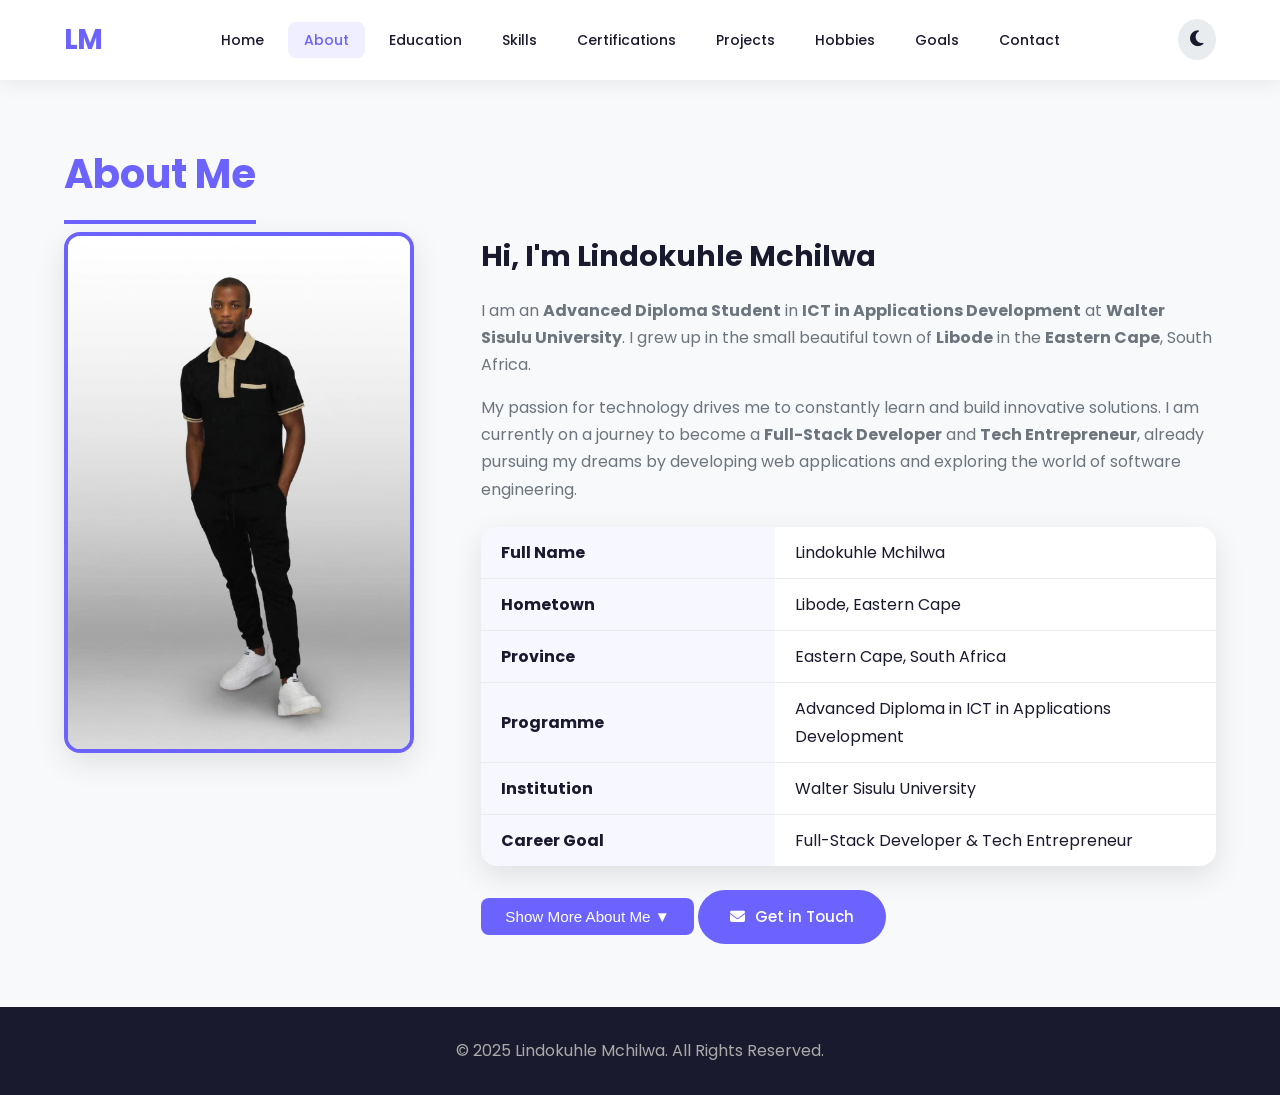
==== about.html @ 39c58cd5 "Initial commit - Portfolio website" ====
<!DOCTYPE html>
<html lang="en">
<head>
    <meta charset="UTF-8" />
    <meta name="viewport" content="width=device-width, initial-scale=1.0" />
    <title>About Me - Lindokuhle Mchilwa</title>
    <link rel="stylesheet" href="style.css" />
    <link href="https://fonts.googleapis.com/css2?family=Poppins:wght@300;400;500;600;700&display=swap" rel="stylesheet" />
    <link rel="stylesheet" href="https://cdnjs.cloudflare.com/ajax/libs/font-awesome/6.4.0/css/all.min.css" />
</head>
<body>
    <nav class="navbar">
        <div class="container nav-container">
            <a href="index.html" class="logo">LM</a>
            <ul class="nav-menu">
                <li><a href="index.html">Home</a></li>
                <li><a href="about.html" class="active">About</a></li>
                <li><a href="education.html">Education</a></li>
                <li><a href="skills.html">Skills</a></li>
                <li><a href="certifications.html">Certifications</a></li>
                <li><a href="projects.html">Projects</a></li>
                <li><a href="hobbies.html">Hobbies</a></li>
                <li><a href="goals.html">Goals</a></li>
                <li><a href="contact.html">Contact</a></li>
            </ul>
            <div class="nav-actions">
                <button id="theme-toggle" class="theme-btn" title="Toggle Dark Mode">
                    <i class="fas fa-moon"></i>
                </button>
                <button class="menu-toggle" id="menu-toggle">
                    <i class="fas fa-bars"></i>
                </button>
            </div>
        </div>
    </nav>

    <main>
        <section class="page-section">
            <div class="container">
                <h2 class="page-title">About Me</h2>

                <div class="about-grid">
                    <div class="about-image">
                        <img src="images/profile.jpg" alt="Lindokuhle Mchilwa" />
                    </div>

                    <div class="about-content">
                        <h3>Hi, I'm Lindokuhle Mchilwa</h3>
                        <p>
                            I am an <strong>Advanced Diploma Student</strong> in <strong> ICT in Applications Development</strong>
                            at <strong>Walter Sisulu University</strong>. I grew up in the small beautiful town of
                            <strong>Libode</strong> in the <strong>Eastern Cape</strong>, South Africa.
                        </p>
                        <p>
                            My passion for technology drives me to constantly learn and build innovative solutions.
                            I am currently on a journey to become a <strong>Full-Stack Developer</strong> and
                            <strong>Tech Entrepreneur</strong>, already pursuing my dreams by developing
                            web applications and exploring the world of software engineering.
                        </p>

                        <div class="about-details">
                            <table class="info-table">
                                <tr>
                                    <td><strong>Full Name</strong></td>
                                    <td>Lindokuhle Mchilwa</td>
                                </tr>
                                <tr>
                                    <td><strong>Hometown</strong></td>
                                    <td>Libode, Eastern Cape</td>
                                </tr>
                                <tr>
                                    <td><strong>Province</strong></td>
                                    <td>Eastern Cape, South Africa</td>
                                </tr>
                                <tr>
                                    <td><strong>Programme</strong></td>
                                    <td>Advanced Diploma in ICT in Applications Development</td>
                                </tr>
                                <tr>
                                    <td><strong>Institution</strong></td>
                                    <td>Walter Sisulu University</td>
                                </tr>
                                <tr>
                                    <td><strong>Career Goal</strong></td>
                                    <td>Full-Stack Developer &amp; Tech Entrepreneur</td>
                                </tr>
                            </table>
                        </div>

                        <!-- Show / Hide Feature -->
                        <button class="toggle-info-btn">Show More About Me ▼</button>
                        <div class="hidden-content">
                            <h4>More About My Journey</h4>
                            <p>
                                I started my journey in technology during high school where I discovered my passion for coding.
                                Since then, I have been dedicated to learning and growing as a developer. I believe in continuous
                                learning and I'm always eager to take on new challenges that push me to grow.
                            </p>
                            <p>
                                When I'm not coding, I enjoy exploring new technologies, contributing to open-source projects,
                                and mentoring others who are starting their journey in tech.
                            </p>
                        </div>

                        <a href="contact.html" class="btn btn-primary">
                            <i class="fas fa-envelope"></i> Get in Touch
                        </a>
                    </div>
                </div>
            </div>
        </section>
    </main>

    <footer class="footer">
        <div class="container">
            <p>&copy; 2025 Lindokuhle Mchilwa. All Rights Reserved.</p>
        </div>
    </footer>

    <script src="script.js"></script>
</body>
</html>
---- style.css ----
/* ============================================
   RESET & BASE STYLES
   ============================================ */

/* The * selector targets every single element on the page */
* {
    margin: 0;                    /* Remove the default outer space browsers add */
    padding: 0;                   /* Remove the default inner space browsers add */
    box-sizing: border-box;       /* Make width and height include padding and border */
}

/* :root is the highest level element. We store reusable values (CSS variables) here */
:root {
    --primary: #6C63FF;           /* Main purple brand colour */
    --primary-dark: #5a52d5;      /* Darker purple used for hover effects */
    --secondary: #FF6584;         /* Pink/red accent colour */
    --dark: #1a1a2e;              /* Very dark navy colour for text and dark backgrounds */
    --dark-secondary: #16213e;    /* Slightly lighter dark navy */
    --light: #f8f9fa;             /* Very light grey background colour */
    --white: #ffffff;             /* Pure white */
    --gray: #6c757d;              /* Medium grey used for secondary text */
    --light-gray: #e9ecef;        /* Light grey used for borders and button backgrounds */
    --shadow: 0 10px 30px rgba(0, 0, 0, 0.1);        /* Soft shadow */
    --shadow-hover: 0 15px 40px rgba(0, 0, 0, 0.2);  /* Stronger shadow used on hover */
    --border-radius: 16px;        /* Standard rounded corner size */
    --transition: all 0.3s ease;  /* Smooth animation that lasts 0.3 seconds */
}

html {
    scroll-behavior: smooth;      /* Makes the page scroll smoothly when clicking links */
}

body {
    font-family: 'Poppins', sans-serif;  /* Use the Poppins font, fallback to system sans-serif */
    background-color: var(--light);      /* Light grey background */
    color: var(--dark);                  /* Dark text colour */
    line-height: 1.7;                    /* Comfortable space between lines of text */
    transition: var(--transition);       /* Smooth colour changes when switching themes */
}

.container {
    max-width: 1200px;            /* The content will never be wider than 1200px */
    margin: 0 auto;               /* Centre the container horizontally */
    padding: 0 24px;              /* Add 24px space on the left and right sides */
}

/* ============================================
   NAVIGATION
   ============================================ */

.navbar {
    background: var(--white);     /* White background */
    padding: 16px 0;              /* Vertical padding only */
    box-shadow: 0 2px 20px rgba(0, 0, 0, 0.08);  /* Soft shadow under the navbar */
    position: sticky;             /* Sticks to the top of the screen when scrolling */
    top: 0;                       /* Stick at the very top */
    z-index: 1000;                /* Make sure it stays above other elements */
    transition: var(--transition);
}

.nav-container {
    display: flex;                /* Use flexbox layout */
    justify-content: space-between; /* Put logo on the left and menu on the right */
    align-items: center;          /* Centre items vertically */
    flex-wrap: wrap;              /* Allow items to wrap on small screens */
}

.logo {
    font-size: 28px;
    font-weight: 700;             /* Bold text */
    color: var(--primary);        /* Purple colour */
    text-decoration: none;        /* Remove the underline from the link */
    letter-spacing: -1px;         /* Slightly tighter letter spacing */
}

.nav-menu {
    list-style: none;             /* Remove the default bullet points */
    display: flex;                /* Arrange menu items in a row */
    gap: 8px;                      /* Small space between menu items */
    flex-wrap: wrap;
}

.nav-menu a {
    text-decoration: none;
    color: var(--dark);
    font-weight: 500;
    font-size: 14px;
    padding: 8px 16px;            /* Make the clickable area larger */
    border-radius: 8px;
    transition: var(--transition);
}

.nav-menu a:hover,
.nav-menu a.active {
    color: var(--primary);        /* Purple text when hovered or active */
    background: rgba(108, 99, 255, 0.1);  /* Very light purple background */
}

.nav-actions {
    display: flex;
    align-items: center;
    gap: 12px;                    /* Space between the theme button and hamburger button */
}

.theme-btn,
.menu-toggle {
    background: var(--light-gray);
    border: none;
    padding: 10px 12px;
    border-radius: 50%;           /* Make the buttons perfectly round */
    cursor: pointer;
    font-size: 18px;
    transition: var(--transition);
    color: var(--dark);
}

.theme-btn:hover,
.menu-toggle:hover {
    background: var(--primary);
    color: white;
    transform: rotate(20deg);     /* Slight rotation on hover for a fun effect */
}

.menu-toggle {
    display: none;                /* Hidden on desktop. Shown only on mobile via media query */
}

/* ============================================
   HERO SECTION (HOME PAGE)
   ============================================ */

.hero {
    padding: 80px 0 60px;         /* Top padding 80px, bottom padding 60px */
    min-height: 80vh;             /* At least 80% of the browser height */
    display: flex;
    align-items: center;          /* Centre content vertically */
}

.hero-container {
    display: grid;
    grid-template-columns: 1fr 1fr;  /* Two equal columns */
    gap: 60px;                       /* Space between the two columns */
    align-items: center;
}

.hero-content .greeting {
    display: inline-block;        /* Only as wide as the text */
    background: rgba(108, 99, 255, 0.12);
    color: var(--primary);
    padding: 4px 16px;
    border-radius: 20px;          /* Pill shape */
    font-size: 14px;
    font-weight: 500;
    margin-bottom: 12px;
}

.hero-content h1 {
    font-size: 48px;
    font-weight: 700;
    line-height: 1.2;
    margin-bottom: 12px;
}

.hero-content .highlight {
    color: var(--primary);        /* Purple colour for part of the name */
}

.hero-content .tagline {
    font-size: 18px;
    color: var(--gray);
    margin-bottom: 16px;
    font-weight: 400;
}

.hero-content .bio {
    font-size: 16px;
    color: var(--gray);
    max-width: 480px;             /* Limit the width of the paragraph */
    margin-bottom: 28px;
}

.hero-buttons {
    display: flex;
    gap: 16px;
    flex-wrap: wrap;
    margin-bottom: 32px;
}

.btn {
    display: inline-flex;         /* Flex so icon and text stay aligned */
    align-items: center;
    gap: 10px;
    padding: 14px 32px;
    border-radius: 50px;          /* Fully rounded (pill shape) */
    text-decoration: none;
    font-weight: 500;
    font-size: 15px;
    transition: var(--transition);
    border: none;
    cursor: pointer;
}

.btn-primary {
    background: var(--primary);
    color: white;
}

.btn-primary:hover {
    background: var(--primary-dark);
    transform: translateY(-3px);  /* Move the button up slightly */
    box-shadow: 0 10px 25px rgba(108, 99, 255, 0.3);
}

.btn-secondary {
    background: var(--light-gray);
    color: var(--dark);
}

.btn-secondary:hover {
    background: var(--dark);
    color: white;
    transform: translateY(-3px);
}

.social-links {
    display: flex;
    gap: 16px;
    flex-wrap: wrap;
}

.social-links a {
    display: flex;
    align-items: center;
    justify-content: center;
    width: 44px;
    height: 44px;
    border-radius: 50%;           /* Circle */
    background: var(--light-gray);
    color: var(--dark);
    font-size: 18px;
    transition: var(--transition);
}

.social-links a:hover {
    background: var(--primary);
    color: white;
    transform: translateY(-4px);  /* Lift the icon up on hover */
}

.hero-image {
    display: flex;
    justify-content: center;
    align-items: center;
}

.profile-frame {
    width: 340px;
    height: 340px;
    border-radius: 50%;
    overflow: hidden;
    border: 6px solid var(--primary);
    box-shadow: 0 20px 60px rgba(108, 99, 255, 0.25);
    animation: float 6s ease-in-out infinite;
    background-color: #f0f0f0; /* Optional: light background if image doesn't fill the circle */
}

.profile-frame img {
    width: 100%;
    height: 100%;
    object-fit: contain;        /* Show full image */
    object-position: center;    /* Keep it centered */
}

/* Keyframes define the floating animation */
@keyframes float {
    0%, 100% { transform: translateY(0); }     /* Start and end at normal position */
    50% { transform: translateY(-16px); }      /* Move up 16px in the middle */
}

/* ============================================
   QUICK INFO CARDS
   ============================================ */

.quick-info {
    padding: 40px 0 80px;
}

.info-cards {
    display: grid;
    grid-template-columns: repeat(4, 1fr);  /* 4 equal columns */
    gap: 24px;
}

.info-card {
    background: var(--white);
    padding: 28px 20px;
    border-radius: var(--border-radius);
    text-align: center;
    box-shadow: var(--shadow);
    transition: var(--transition);
    border: 1px solid rgba(0, 0, 0, 0.04);
}

.info-card:hover {
    transform: translateY(-6px);          /* Lift the card up */
    box-shadow: var(--shadow-hover);      /* Stronger shadow */
}

.info-card i {
    font-size: 32px;
    color: var(--primary);
    margin-bottom: 12px;
}

.info-card h4 {
    font-size: 14px;
    color: var(--gray);
    font-weight: 500;
    margin-bottom: 4px;
}

.info-card p {
    font-weight: 600;
    font-size: 14px;
}

/* ============================================
   PAGE SECTIONS (Used on About, Education, etc.)
   ============================================ */

.page-section {
    padding: 60px 0;              /* Vertical space for every major page section */
}

.page-title {
    font-size: 2.5rem;
    font-weight: 700;
    color: var(--primary);
    margin-bottom: 8px;
    border-bottom: 4px solid var(--primary);  /* Purple underline */
    padding-bottom: 12px;
    display: inline-block;        /* Only as wide as the text */
}

.section-subtitle {
    color: var(--gray);
    font-size: 1.1rem;
    margin-bottom: 40px;
}

/* ============================================
   ABOUT PAGE
   ============================================ */

.about-grid {
    display: grid;
    grid-template-columns: 1fr 2fr;  /* Image takes 1 part, text takes 2 parts */
    gap: 50px;
    align-items: start;
}

.about-image img {
    width: 100%;
    max-width: 350px;
    border-radius: var(--border-radius);
    border: 4px solid var(--primary);
    box-shadow: var(--shadow);
}

.about-content h3 {
    font-size: 1.8rem;
    margin-bottom: 16px;
}

.about-content p {
    color: var(--gray);
    margin-bottom: 16px;
}

.about-details {
    margin: 24px 0;
}

.info-table {
    width: 100%;
    border-collapse: collapse;    /* Remove gaps between table cells */
    background: var(--white);
    border-radius: var(--border-radius);
    overflow: hidden;             /* Keeps the rounded corners on the table */
    box-shadow: var(--shadow);
}

.info-table tr {
    border-bottom: 1px solid var(--light-gray);
}

.info-table tr:last-child {
    border-bottom: none;          /* No line under the last row */
}

.info-table td {
    padding: 12px 20px;
}

.info-table td:first-child {
    font-weight: 600;
    width: 40%;
    background: rgba(108, 99, 255, 0.05);  /* Very light purple background */
}

/* ============================================
   EDUCATION PAGE
   ============================================ */

.education-timeline {
    position: relative;
    padding-left: 40px;           /* Space for the vertical line and icons */
}

.education-timeline::before {
    content: '';                  /* Empty content used to create the vertical line */
    position: absolute;
    left: 15px;
    top: 0;
    bottom: 0;
    width: 3px;
    background: var(--primary);   /* Purple vertical timeline line */
}

.education-item {
    position: relative;
    margin-bottom: 40px;
    padding-left: 30px;
}

.education-icon {
    position: absolute;
    left: -42px;                  /* Position the icon over the timeline line */
    top: 0;
    width: 50px;
    height: 50px;
    background: var(--primary);
    border-radius: 50%;
    display: flex;
    align-items: center;
    justify-content: center;
    color: white;
    font-size: 20px;
}

.education-content {
    background: var(--white);
    padding: 24px 30px;
    border-radius: var(--border-radius);
    box-shadow: var(--shadow);
}

.education-content h3 {
    font-size: 1.3rem;
    color: var(--primary);
}

.education-institution {
    color: var(--gray);
    font-weight: 500;
}

.education-date {
    color: var(--gray);
    font-size: 0.9rem;
}

.education-content ul {
    padding-left: 20px;
    margin-top: 10px;
}

.education-content ul li {
    color: var(--gray);
    margin-bottom: 6px;
}

/* ============================================
   SKILLS PAGE
   ============================================ */

.skills-grid {
    display: grid;
    grid-template-columns: repeat(3, 1fr);  /* 3 columns */
    gap: 30px;
    margin-bottom: 40px;
}

.skill-card {
    background: var(--white);
    padding: 24px;
    border-radius: var(--border-radius);
    box-shadow: var(--shadow);
    transition: var(--transition);
}

.skill-card:hover {
    transform: translateY(-5px);
    box-shadow: var(--shadow-hover);
}

.skill-header {
    display: flex;
    align-items: center;
    gap: 12px;
    margin-bottom: 12px;
}

.skill-header i {
    font-size: 32px;
    color: var(--primary);
}

.skill-header h3 {
    flex: 1;                      /* Take up the remaining space */
    font-size: 1.1rem;
}

.skill-percent {
    font-weight: 600;
    color: var(--primary);
}

.skill-bar {
    width: 100%;
    height: 10px;
    background: var(--light-gray); /* Background of the progress bar */
    border-radius: 10px;
    overflow: hidden;
    margin-bottom: 8px;
}

.skill-progress {
    height: 100%;
    background: var(--primary);   /* The filled part of the progress bar */
    border-radius: 10px;
    transition: width 1.5s ease;  /* Smooth animation when the width changes */
}

.skill-description {
    font-size: 0.9rem;
    color: var(--gray);
}

/* ============================================
   CERTIFICATIONS PAGE
   ============================================ */

.certifications-grid {
    display: grid;
    grid-template-columns: repeat(2, 1fr);  /* 2 columns */
    gap: 30px;
}

.certification-card {
    background: var(--white);
    padding: 30px;
    border-radius: var(--border-radius);
    box-shadow: var(--shadow);
    text-align: center;
    transition: var(--transition);
}

.certification-card:hover {
    transform: translateY(-5px);
    box-shadow: var(--shadow-hover);
}

.cert-icon {
    font-size: 48px;
    color: var(--primary);
    margin-bottom: 16px;
}

.certification-card h3 {
    font-size: 1.2rem;
    margin-bottom: 8px;
}

.cert-issuer {
    color: var(--gray);
    font-weight: 500;
}

.cert-date {
    color: var(--gray);
    font-size: 0.9rem;
    margin-bottom: 12px;
}

.cert-description {
    color: var(--gray);
    font-size: 0.95rem;
}

.cert-link {
    display: inline-block;
    margin-top: 12px;
    color: var(--primary);
    text-decoration: none;
    font-weight: 500;
}

.cert-link:hover {
    text-decoration: underline;
}

/* ============================================
   PROJECTS PAGE
   ============================================ */

.projects-grid {
    display: grid;
    grid-template-columns: repeat(2, 1fr);
    gap: 30px;
}

.project-card {
    background: var(--white);
    border-radius: var(--border-radius);
    overflow: hidden;             /* Keeps the image corners rounded */
    box-shadow: var(--shadow);
    transition: var(--transition);
}

.project-card:hover {
    transform: translateY(-5px);
    box-shadow: var(--shadow-hover);
}

.project-image {
    position: relative;
    overflow: hidden;
    height: 220px;
}

.project-image img {
    width: 100%;
    height: 100%;
    object-fit: cover;
}

.project-overlay {
    position: absolute;
    top: 0;
    left: 0;
    width: 100%;
    height: 100%;
    background: rgba(108, 99, 255, 0.8);  /* Semi-transparent purple overlay */
    display: flex;
    align-items: center;
    justify-content: center;
    opacity: 0;                   /* Hidden by default */
    transition: var(--transition);
}

.project-card:hover .project-overlay {
    opacity: 1;                   /* Show the overlay when hovering the card */
}

.project-info {
    padding: 20px;
}

.project-info h3 {
    font-size: 1.2rem;
    margin-bottom: 8px;
}

.project-tech {
    display: flex;
    gap: 8px;
    flex-wrap: wrap;
    margin-bottom: 12px;
}

.project-tech span {
    background: rgba(108, 99, 255, 0.1);
    color: var(--primary);
    padding: 4px 12px;
    border-radius: 20px;          /* Pill-shaped tags */
    font-size: 0.8rem;
    font-weight: 500;
}

.project-info p {
    color: var(--gray);
    font-size: 0.95rem;
    margin-bottom: 12px;
}

.project-link {
    color: var(--primary);
    text-decoration: none;
    font-weight: 500;
}

.project-link:hover {
    text-decoration: underline;
}

/* ============================================
   HOBBIES PAGE
   ============================================ */

.hobbies-grid {
    display: grid;
    grid-template-columns: repeat(3, 1fr);
    gap: 30px;
    margin-bottom: 40px;
}

.hobby-card {
    background: var(--white);
    padding: 30px 24px;
    border-radius: var(--border-radius);
    box-shadow: var(--shadow);
    text-align: center;
    transition: var(--transition);
}

.hobby-card:hover {
    transform: translateY(-5px);
    box-shadow: var(--shadow-hover);
}

.hobby-icon {
    font-size: 48px;
    color: var(--primary);
    margin-bottom: 16px;
}

.hobby-card h3 {
    font-size: 1.2rem;
    margin-bottom: 8px;
}

.hobby-card p {
    color: var(--gray);
    font-size: 0.95rem;
}

/* ============================================
   GOALS PAGE
   ============================================ */

.goals-grid {
    display: grid;
    grid-template-columns: repeat(3, 1fr);
    gap: 30px;
}

.goal-card {
    background: var(--white);
    padding: 30px;
    border-radius: var(--border-radius);
    box-shadow: var(--shadow);
    transition: var(--transition);
}

.goal-card:hover {
    transform: translateY(-5px);
    box-shadow: var(--shadow-hover);
}

.goal-icon {
    font-size: 48px;
    color: var(--primary);
    margin-bottom: 16px;
}

.goal-card h3 {
    font-size: 1.3rem;
    margin-bottom: 4px;
}

.goal-card p {
    color: var(--gray);
    font-size: 0.9rem;
    margin-bottom: 12px;
}

.goal-card ul {
    padding-left: 20px;
}

.goal-card ul li {
    color: var(--gray);
    margin-bottom: 6px;
}

/* ============================================
   CONTACT PAGE
   ============================================ */

.contact-grid {
    display: grid;
    grid-template-columns: 1fr 1fr;  /* Form on the left, info on the right */
    gap: 50px;
}

.contact-form-container {
    background: var(--white);
    padding: 30px;
    border-radius: var(--border-radius);
    box-shadow: var(--shadow);
}

.form-group {
    margin-bottom: 20px;
}

.form-group label {
    display: block;
    font-weight: 500;
    margin-bottom: 6px;
}

.form-group label i {
    color: var(--primary);
    margin-right: 6px;
}

.form-group input,
.form-group textarea {
    width: 100%;
    padding: 12px 16px;
    border: 2px solid var(--light-gray);
    border-radius: 8px;
    font-family: inherit;         /* Use the same font as the rest of the site */
    font-size: 1rem;
    transition: var(--transition);
    background: var(--light);
}

.form-group input:focus,
.form-group textarea:focus {
    outline: none;                /* Remove the default browser outline */
    border-color: var(--primary); /* Purple border when the field is focused */
}

.form-group textarea {
    resize: vertical;             /* User can only change the height */
    min-height: 120px;
}

.contact-info {
    display: grid;
    grid-template-columns: 1fr 1fr;
    gap: 20px;
}

.contact-card {
    background: var(--white);
    padding: 24px;
    border-radius: var(--border-radius);
    box-shadow: var(--shadow);
    text-align: center;
    transition: var(--transition);
}

.contact-card:hover {
    transform: translateY(-5px);
    box-shadow: var(--shadow-hover);
}

.contact-card i {
    font-size: 32px;
    color: var(--primary);
    margin-bottom: 12px;
}

.contact-card h4 {
    font-size: 1rem;
    margin-bottom: 4px;
}

.contact-card p {
    color: var(--gray);
    font-size: 0.9rem;
}

/* ============================================
   CONTENT CARDS
   ============================================ */

.content-card {
    background: var(--white);
    padding: 30px;
    border-radius: var(--border-radius);
    box-shadow: var(--shadow);
    margin-bottom: 30px;
}

.content-card h3 {
    font-size: 1.4rem;
    color: var(--primary);
    margin-bottom: 16px;
}

.content-card ul,
.content-card ol {
    padding-left: 20px;
}

.content-card ul li,
.content-card ol li {
    color: var(--gray);
    margin-bottom: 6px;
}

/* ============================================
   SCROLL TO TOP BUTTON
   ============================================ */

.scroll-top-btn {
    position: fixed;              /* Always stays in the same place on the screen */
    bottom: 30px;
    right: 30px;
    width: 50px;
    height: 50px;
    border-radius: 50%;
    background: var(--primary);
    color: white;
    border: none;
    font-size: 20px;
    cursor: pointer;
    box-shadow: 0 5px 20px rgba(108, 99, 255, 0.4);
    transition: var(--transition);
    display: none;                /* Hidden by default. Shown with JavaScript when scrolled */
    align-items: center;
    justify-content: center;
    z-index: 999;
}

.scroll-top-btn:hover {
    transform: translateY(-5px);
    background: var(--primary-dark);
}

/* ============================================
   TYPING EFFECT
   ============================================ */

#typing-text {
    color: var(--primary);
    border-right: 3px solid var(--primary);  /* The blinking cursor */
    padding-right: 5px;
    animation: blink 0.7s step-end infinite;
}

@keyframes blink {
    50% { border-color: transparent; }  /* Make the cursor disappear every half cycle */
}

/* ============================================
   SHOW / HIDE BUTTON
   ============================================ */

.toggle-info-btn {
    background: var(--primary);
    color: white;
    border: none;
    padding: 10px 24px;
    border-radius: 8px;
    cursor: pointer;
    font-size: 0.95rem;
    font-weight: 500;
    transition: var(--transition);
    margin-bottom: 12px;
}

.toggle-info-btn:hover {
    background: var(--primary-dark);
    transform: scale(1.02);       /* Slightly enlarge the button */
}

.toggle-info-btn.active {
    background: var(--secondary); /* Change colour when the content is visible */
}

.hidden-content {
    display: none;                /* Hidden by default */
    padding: 16px 20px;
    background: var(--light-gray);
    border-radius: 8px;
    margin-bottom: 16px;
}

/* ============================================
   SLIDESHOW
   ============================================ */

.slideshow-container {
    position: relative;
    max-width: 800px;
    margin: 0 auto 40px;          /* Centre the slideshow */
    border-radius: var(--border-radius);
    overflow: hidden;
    box-shadow: var(--shadow);
    background: var(--dark);
}

.slideshow-wrapper {
    position: relative;
    height: 400px;
    overflow: hidden;
}

.slide {
    display: none;                /* Only one slide is shown at a time (controlled by JavaScript) */
    width: 100%;
    height: 100%;
}

.slide img {
    width: 100%;
    height: 100%;
    object-fit: cover;
}

.slide-btn {
    position: absolute;
    top: 50%;
    transform: translateY(-50%);  /* Centre the buttons vertically */
    background: rgba(0, 0, 0, 0.6);
    color: white;
    border: none;
    padding: 16px 20px;
    cursor: pointer;
    font-size: 24px;
    border-radius: 50%;
    transition: var(--transition);
    z-index: 10;
}

.slide-btn:hover {
    background: rgba(108, 99, 255, 0.8);
}

.prev {
    left: 16px;                   /* Previous button on the left */
}

.next {
    right: 16px;                  /* Next button on the right */
}

.fade {
    animation: fadeEffect 1.5s ease;
}

@keyframes fadeEffect {
    0% { opacity: 0.4; }
    100% { opacity: 1; }
}

/* ============================================
   DIGITAL CLOCK
   ============================================ */

.digital-clock {
    background: var(--dark);
    color: #00ff88;               /* Bright green like old digital clocks */
    padding: 12px 24px;
    border-radius: 8px;
    font-family: 'Courier New', monospace;  /* Monospace font for digital look */
    font-size: 1.5rem;
    font-weight: 700;
    letter-spacing: 2px;
    text-align: center;
    box-shadow: 0 0 20px rgba(0, 255, 136, 0.1);
    display: inline-block;
    margin-bottom: 20px;
}

/* ============================================
   DARK MODE
   ============================================ */

/* These styles only apply when the body has the class "dark-mode" */
body.dark-mode {
    background-color: #1a1a2e;
    color: #eee;
}

body.dark-mode .navbar {
    background-color: #16213e;
}

body.dark-mode .logo {
    color: #e94560;               /* Pink/red accent in dark mode */
}

body.dark-mode .nav-menu a {
    color: #eee;
}

body.dark-mode .nav-menu a:hover,
body.dark-mode .nav-menu a.active {
    color: #e94560;
    background: rgba(233, 69, 96, 0.1);
}

body.dark-mode .info-card,
body.dark-mode .skill-card,
body.dark-mode .hobby-card,
body.dark-mode .goal-card,
body.dark-mode .certification-card,
body.dark-mode .project-card,
body.dark-mode .contact-card,
body.dark-mode .education-content,
body.dark-mode .content-card,
body.dark-mode .contact-form-container {
    background: #16213e;
    border-color: #2a2a4e;
}

body.dark-mode .info-table {
    background: #16213e;
}

body.dark-mode .info-table td:first-child {
    background: rgba(233, 69, 96, 0.1);
}

body.dark-mode .form-group input,
body.dark-mode .form-group textarea {
    background: #1a1a3e;
    color: #eee;
    border-color: #2a2a4e;
}

body.dark-mode .hero-content .bio,
body.dark-mode .about-content p,
body.dark-mode .hobby-card p,
body.dark-mode .goal-card ul li,
body.dark-mode .education-content ul li,
body.dark-mode .project-info p {
    color: #ccc;
}

body.dark-mode .footer {
    background: #16213e;
    color: #aaa;
}

body.dark-mode .digital-clock {
    background: #0a0a1a;
}

body.dark-mode .hidden-content {
    background: #1a1a3e;
}

body.dark-mode .slideshow-container {
    background: #0a0a1a;
}

/* ============================================
   FOOTER
   ============================================ */

.footer {
    background: var(--dark);
    color: #aaa;
    padding: 30px 0;
    text-align: center;
}

.footer .container p {
    margin-bottom: 4px;
}

.footer .container p:last-child {
    margin-bottom: 0;             /* No extra space after the last paragraph */
}

/* ============================================
   RESPONSIVE DESIGN (Media Queries)
   ============================================ */

/* Tablets and smaller laptops */
@media (max-width: 1024px) {
    .skills-grid,
    .hobbies-grid,
    .goals-grid {
        grid-template-columns: repeat(2, 1fr);  /* 2 columns instead of 3 */
    }
}

/* Tablets and mobile landscape */
@media (max-width: 768px) {
    .nav-menu {
        display: none;            /* Hide the menu by default on mobile */
        width: 100%;
        flex-direction: column;   /* Stack the menu items vertically */
        align-items: center;
        padding: 16px 0;
    }

    .nav-menu.show {
        display: flex;            /* Show the menu when JavaScript adds the "show" class */
    }

    .menu-toggle {
        display: block;           /* Show the hamburger button on mobile */
    }

    .hero-container {
        grid-template-columns: 1fr;  /* Single column layout */
        text-align: center;
    }

    .hero-content .bio {
        margin: 0 auto 28px;      /* Centre the bio text */
    }

    .hero-buttons {
        justify-content: center;
    }

    .social-links {
        justify-content: center;
    }

    .profile-frame {
        width: 250px;
        height: 250px;
    }

    .info-cards {
        grid-template-columns: repeat(2, 1fr);
    }

    .about-grid {
        grid-template-columns: 1fr;
        text-align: center;
    }

    .about-image {
        display: flex;
        justify-content: center;
    }

    .about-image img {
        max-width: 250px;
    }

    .skills-grid,
    .hobbies-grid,
    .goals-grid,
    .certifications-grid,
    .projects-grid {
        grid-template-columns: 1fr;  /* Single column on mobile */
    }

    .contact-grid {
        grid-template-columns: 1fr;
    }

    .contact-info {
        grid-template-columns: 1fr 1fr;
    }

    .page-title {
        font-size: 1.8rem;
    }

    .hero-content h1 {
        font-size: 2rem;
    }

    .education-timeline {
        padding-left: 20px;
    }

    .education-icon {
        width: 40px;
        height: 40px;
        left: -32px;
        font-size: 16px;
    }

    .education-content {
        padding: 16px 20px;
    }

    .slideshow-wrapper {
        height: 250px;
    }

    .slide-btn {
        padding: 10px 14px;
        font-size: 18px;
    }

    .digital-clock {
        font-size: 1.1rem;
        padding: 8px 16px;
    }

    .scroll-top-btn {
        width: 40px;
        height: 40px;
        font-size: 16px;
        bottom: 20px;
        right: 20px;
    }
}

/* Small phones */
@media (max-width: 480px) {
    .info-cards {
        grid-template-columns: 1fr;  /* One card per row */
    }

    .contact-info {
        grid-template-columns: 1fr;
    }

    .hero-buttons {
        flex-direction: column;   /* Stack the buttons vertically */
        align-items: center;
    }

    .btn {
        width: 100%;              /* Full-width buttons */
        justify-content: center;
    }

    .profile-frame {
        width: 200px;
        height: 200px;
    }
}
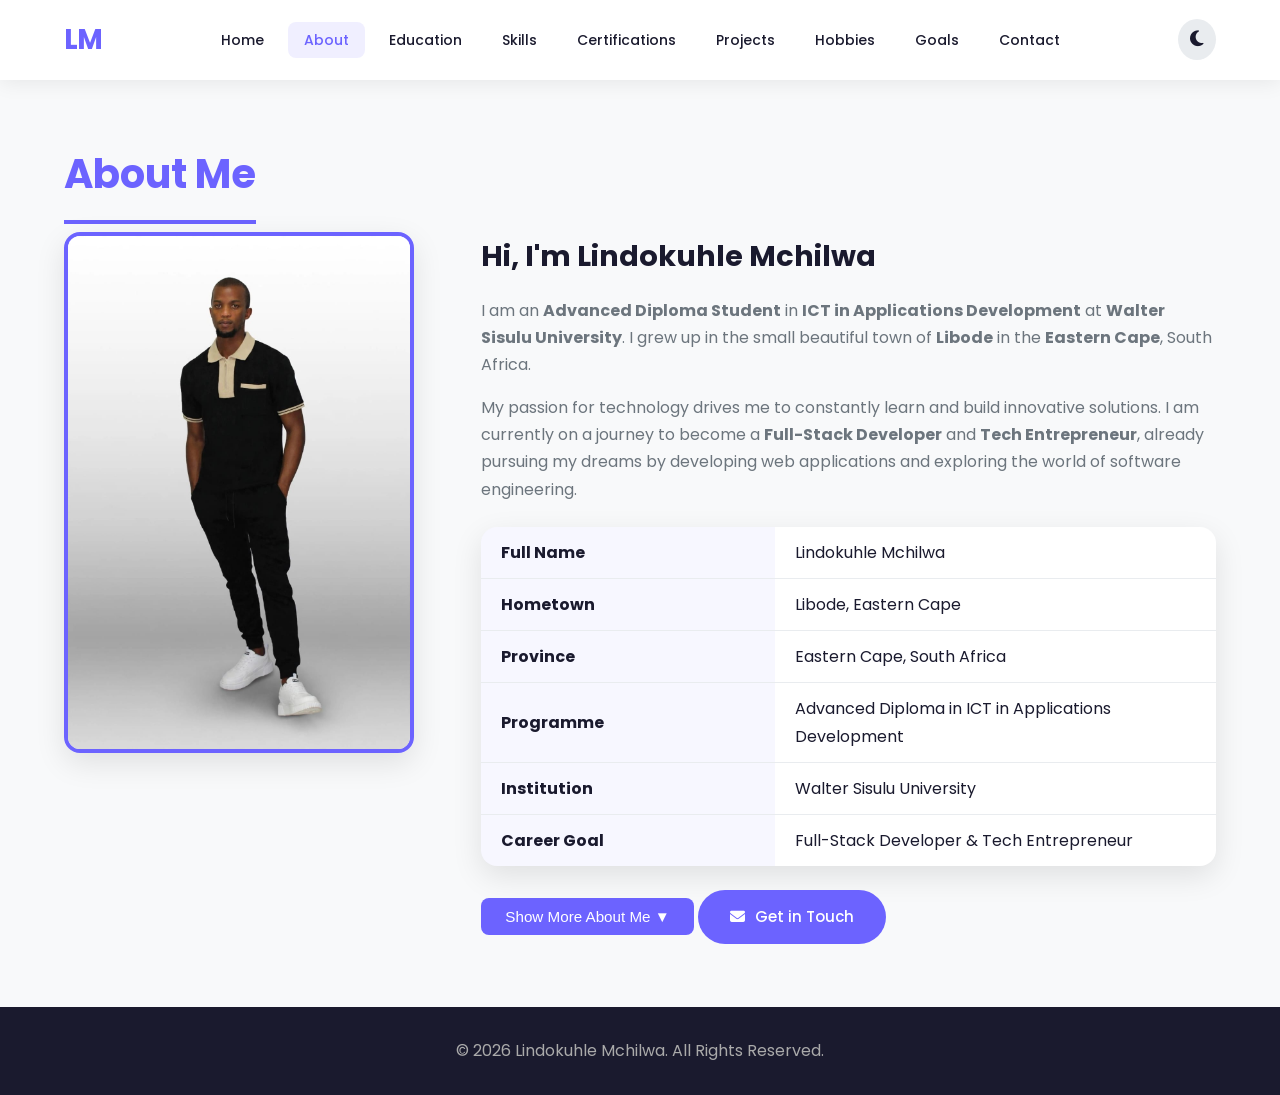
==== commit 6fbe6e8c: "Updated footer, removed welcome popup, added new skills" ====
--- a/about.html
+++ b/about.html
@@ -113,7 +113,7 @@
 
     <footer class="footer">
         <div class="container">
-            <p>&copy; 2025 Lindokuhle Mchilwa. All Rights Reserved.</p>
+            <p>&copy; 2026 Lindokuhle Mchilwa. All Rights Reserved.</p>
         </div>
     </footer>
 
